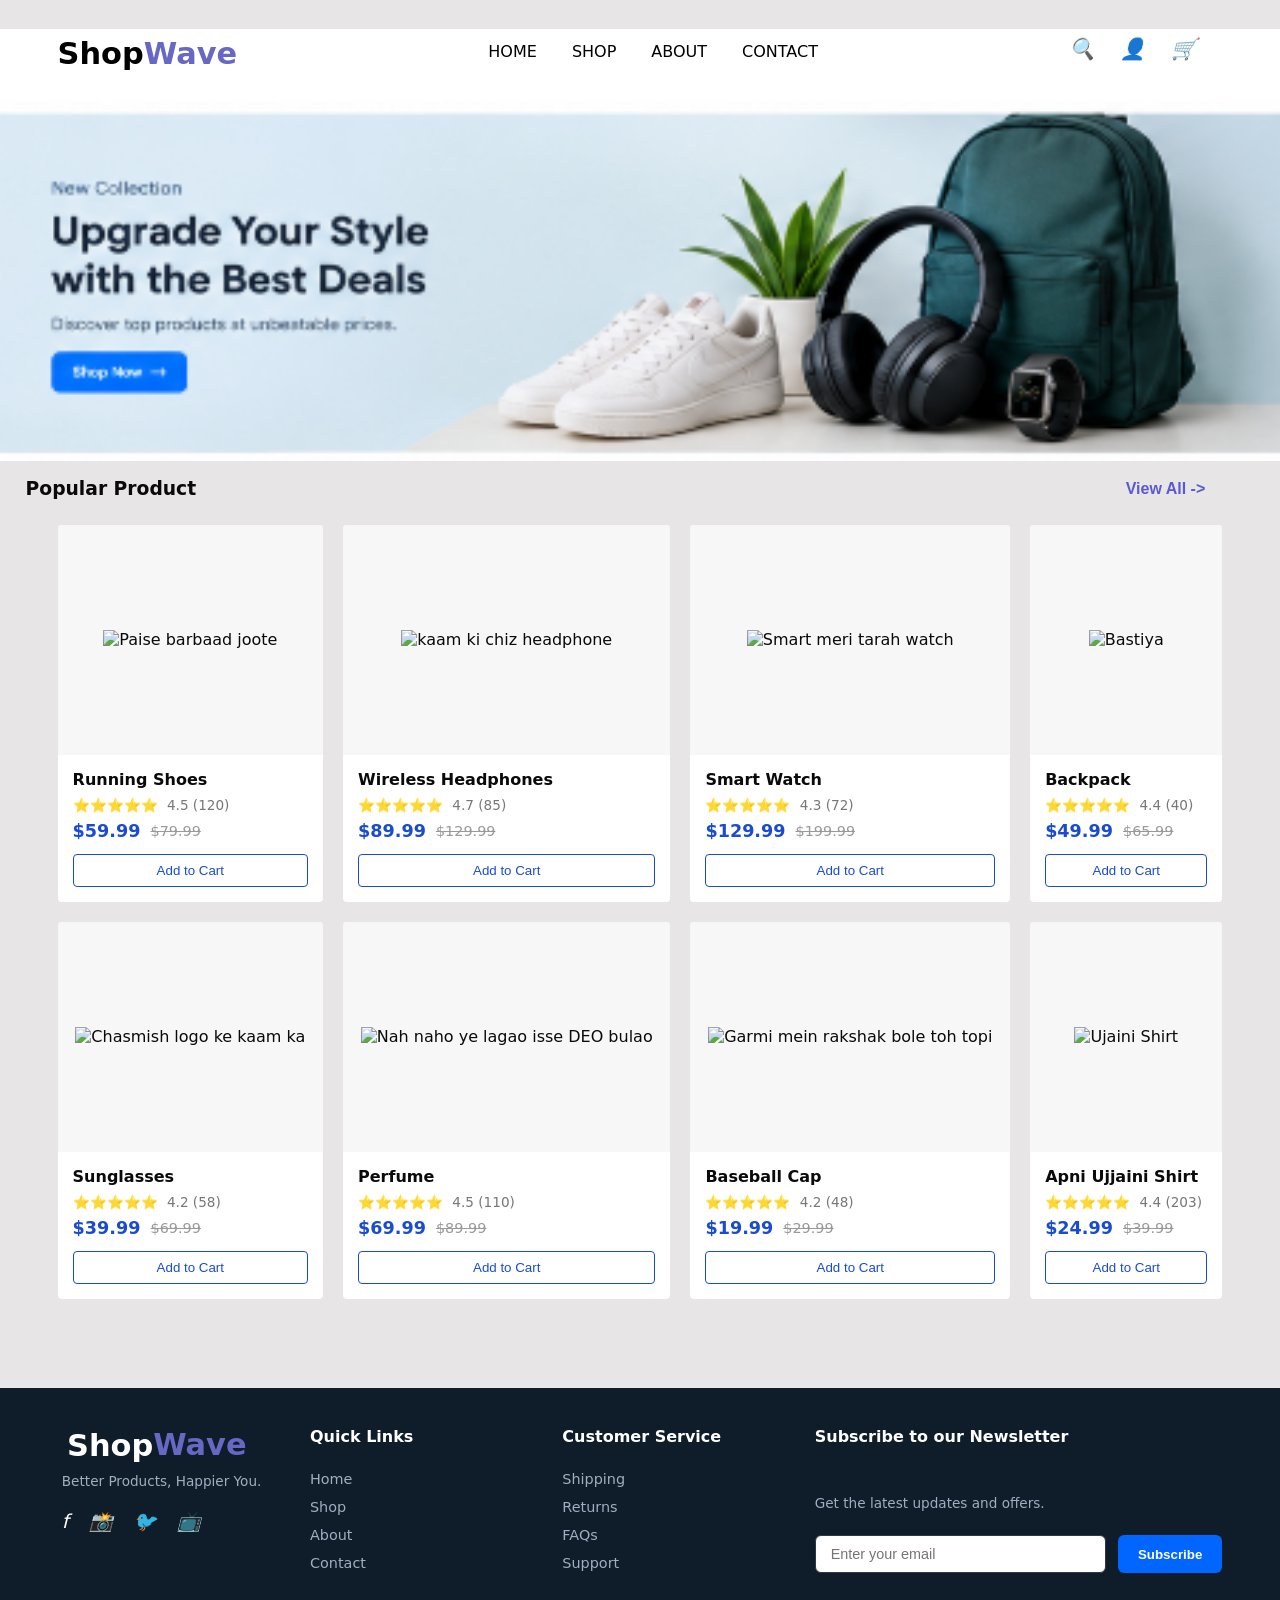
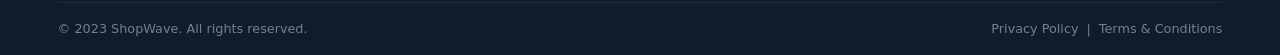
==== Project 3/E-com-web.html @ c9025f9a "Updated" ====
<!doctype html>
<html lang="en">
  <head>
    <meta charset="UTF-8" />
    <meta name="viewport" content="width=device-width, initial-scale=1.0" />
    <title>Shop Wave - HOME</title>
    <link rel="stylesheet" href="E-com-web.css" />
  </head>
  <body>
    <div>
      <div class="top_bar">
        <h3 style="color: black" class="shop">Shop</h3>
        <h3 style="color: #6767c4">Wave</h3>
        <nav class="nav_bar">
          <a href="">HOME</a>
          <a href="">SHOP</a>
          <a href="">ABOUT</a>
          <a href="">CONTACT</a>
        </nav>
        <div class="top_tags">
          <i>🔍</i>
          <i>👤</i>
          <i>🛒</i>
        </div>
      </div>
      <div class="centre-img">
        <img
          src="./Img related to this/main_photo.png"
          alt="Centre pic"
          class="centre-img"
        />
      </div>
      <div class="container">
        <h3>Popular Product</h3>
        <button>View All -></button>
      </div>
      <div class="product_container">
        <div class="product-grid">
          <!-- Card 1: Running Shoes -->
          <div class="product-card">
            <div class="product-img-box">
              <img
                src="./Img related to this/shoes.png"
                alt="Paise barbaad joote"
              />
            </div>
            <div class="product-info">
              <h4>Running Shoes</h4>
              <div class="rating">⭐⭐⭐⭐⭐ <span>4.5 (120)</span></div>
              <div class="price-box">
                <span class="new-price">$59.99</span>
                <span class="old-price">$79.99</span>
              </div>
              <button class="add-to-cart">Add to Cart</button>
            </div>
          </div>
          <!-- Card 2: Wireless Headphones -->
          <div class="product-card">
            <div class="product-img-box">
              <img
                src="./Img related to this/headphones.png"
                alt="kaam ki chiz headphone"
              />
            </div>
            <div class="product-info">
              <h4>Wireless Headphones</h4>
              <div class="rating">⭐⭐⭐⭐⭐ <span>4.7 (85)</span></div>
              <div class="price-box">
                <span class="new-price">$89.99</span>
                <span class="old-price">$129.99</span>
              </div>
              <button class="add-to-cart">Add to Cart</button>
            </div>
          </div>
          <!-- Card 3: Smart Watch -->
          <div class="product-card">
            <div class="product-img-box">
              <img
                src="./Img related to this/watch.png"
                alt="Smart meri tarah watch"
              />
            </div>
            <div class="product-info">
              <h4>Smart Watch</h4>
              <div class="rating">⭐⭐⭐⭐⭐ <span>4.3 (72)</span></div>
              <div class="price-box">
                <span class="new-price">$129.99</span>
                <span class="old-price">$199.99</span>
              </div>
              <button class="add-to-cart">Add to Cart</button>
            </div>
          </div>
          <!-- Card 4: Backpack -->
          <div class="product-card">
            <div class="product-img-box">
              <img src="./Img related to this/backpack.png" alt="Bastiya" />
            </div>
            <div class="product-info">
              <h4>Backpack</h4>
              <div class="rating">⭐⭐⭐⭐⭐ <span>4.4 (40)</span></div>
              <div class="price-box">
                <span class="new-price">$49.99</span>
                <span class="old-price">$65.99</span>
              </div>
              <button class="add-to-cart">Add to Cart</button>
            </div>
          </div>
          <!-- Card 5: Sunglass -->
          <div class="product-card">
            <div class="product-img-box">
              <img
                src="./Img related to this/watch.png"
                alt="Chasmish logo ke kaam ka"
              />
            </div>
            <div class="product-info">
              <h4>Sunglasses</h4>
              <div class="rating">⭐⭐⭐⭐⭐ <span>4.2 (58)</span></div>
              <div class="price-box">
                <span class="new-price">$39.99</span>
                <span class="old-price">$69.99</span>
              </div>
              <button class="add-to-cart">Add to Cart</button>
            </div>
          </div>
          <!-- Card 6: DEO -->
          <div class="product-card">
            <div class="product-img-box">
              <img
                src="./Img related to this/watch.png"
                alt="Nah naho ye lagao isse DEO bulao"
              />
            </div>
            <div class="product-info">
              <h4>Perfume</h4>
              <div class="rating">⭐⭐⭐⭐⭐ <span>4.5 (110)</span></div>
              <div class="price-box">
                <span class="new-price">$69.99</span>
                <span class="old-price">$89.99</span>
              </div>
              <button class="add-to-cart">Add to Cart</button>
            </div>
          </div>
          <!-- Card 7: Cap -->
          <div class="product-card">
            <div class="product-img-box">
              <img
                src="./Img related to this/watch.png"
                alt="Garmi mein rakshak bole toh topi"
              />
            </div>
            <div class="product-info">
              <h4>Baseball Cap</h4>
              <div class="rating">⭐⭐⭐⭐⭐ <span>4.2 (48)</span></div>
              <div class="price-box">
                <span class="new-price">$19.99</span>
                <span class="old-price">$29.99</span>
              </div>
              <button class="add-to-cart">Add to Cart</button>
            </div>
          </div>
          <!-- Card 8: Shirt -->
          <div class="product-card">
            <div class="product-img-box">
              <img src="./Img related to this/watch.png" alt="Ujaini Shirt" />
            </div>
            <div class="product-info">
              <h4>Apni Ujjaini Shirt</h4>
              <div class="rating">⭐⭐⭐⭐⭐ <span>4.4 (203)</span></div>
              <div class="price-box">
                <span class="new-price">$24.99</span>
                <span class="old-price">$39.99</span>
              </div>
              <button class="add-to-cart">Add to Cart</button>
            </div>
          </div>
        </div>
      </div>
      <div class="last-container">
        <footer class="footer_section">
          <div class="footer_top">
            <div class="footer_col">
              <div class="footer_brand">
                <h3 style="color: white" class="shop">Shop</h3>
                <h3 style="color: #6767c4">Wave</h3>
              </div>
              <p class="tagline">Better Products, Happier You.</p>
              <div class="social_tags">
                <i>f</i>
                <i>📸</i>
                <i>🐦</i>
                <i>📺</i>
              </div>
            </div>

            <div class="footer_col">
              <h4>Quick Links</h4>
              <nav class="footer_nav">
                <a href="">Home</a>
                <a href="">Shop</a>
                <a href="">About</a>
                <a href="">Contact</a>
              </nav>
            </div>

            <div class="footer_col">
              <h4>Customer Service</h4>
              <nav class="footer_nav">
                <a href="">Shipping</a>
                <a href="">Returns</a>
                <a href="">FAQs</a>
                <a href="">Support</a>
              </nav>
            </div>

            <div class="footer_col_large">
              <h4>Subscribe to our Newsletter</h4>
              <p class="sub_text">Get the latest updates and offers.</p>
              <div class="subscribe_form">
                <input type="email" placeholder="Enter your email" />
                <button>Subscribe</button>
              </div>
            </div>
          </div>

          <div class="footer_bottom">
            <p>© 2023 ShopWave. All rights reserved.</p>
            <div class="bottom_links">
              <a href="">Privacy Policy</a>
              <span>|</span>
              <a href="">Terms & Conditions</a>
            </div>
          </div>
        </footer>
      </div>
    </div>
  </body>
</html>
---- Project 3/E-com-web.css ----
* {
  margin: 0;
  padding: 0;
}

body {
  font-family:
    system-ui,
    -apple-system,
    BlinkMacSystemFont,
    "Segoe UI",
    Roboto,
    Oxygen,
    Ubuntu,
    Cantarell,
    "Open Sans",
    "Helvetica Neue",
    sans-serif;
  color: #0a0a0a;
  background: #e7e5e5;
  overflow-x: hidden;
}

.top_bar {
  margin-top: 2.3%;
  height: 8vh;
  display: flex;
  background-color: #fff;
}

.shop {
  font-size: 1.9rem;
  margin-top: 0.5%;
  margin-left: 4.5%;
}

.top_bar > h3 {
  font-size: 1.9rem;
  margin-top: 0.5%;
}

.nav_bar {
  margin-top: 1%;
  display: flex;
  justify-content: center;
  width: 65%;
  gap: 35px;
}

.nav_bar > a {
  color: #000;
  text-decoration: none;
  cursor: pointer;
}

.top_tags {
  font-size: 1.3rem;
  margin-top: 0.6%;
  display: flex;
  display: flex;
  gap: 25px;
}

.top_tags > i {
  cursor: pointer;
}

.centre-img {
  width: 100%;
  height: 40vh;
}

.container {
  margin-top: 1.3%;
  margin-left: 2%;
  display: flex;
  width: 100%;
  justify-content: space-between;
  align-items: center;
  width: 96%;
}

.container > button {
  margin-left: auto;
  margin-right: 4%;
  border: none;
  background: none;
  box-shadow: none;
  color: #5a5ad2;
  font-weight: bold;
  font-size: 1rem;
  cursor: pointer;
}

.product-grid {
  display: grid;
  grid-template-areas: "350px 350px 350px 350px";
  gap: 20px;
  padding: 2% 4.5%;
  background: #e7e5e5;
}

.product-card {
  background-color: #fff;
  border-radius: 4px;
  overflow: hidden;
  display: flex;
  flex-direction: column;
}

.product-img-box {
  background-color: #f7f7f7;
  height: 200px;
  display: flex;
  justify-content: center;
  align-items: center;
  padding: 15px;
}

.product-img-box img {
  max-width: 100%;
  max-height: 100%;
  object-fit: contain;
}

.product-info {
  padding: 15px;
  display: flex;
  flex-direction: column;
  gap: 8px;
}

.product-info h4 {
  font-size: 1rem;
  font-weight: 600;
  color: #0a0a0a;
}

.rating {
  font-size: 0.85rem;
  color: #ffa500;
}

.rating span {
  color: #777;
  margin-left: 5px;
}

.price-box {
  display: flex;
  gap: 10px;
  align-items: center;
}

.new-price {
  font-weight: bold;
  color: #1a4cd2;
  font-size: 1.1rem;
}

.old-price {
  color: #999;
  text-decoration: line-through;
  font-size: 0.9rem;
}

.add-to-cart {
  background: transparent;
  border: 1px solid #1a4cd2;
  color: #1a4cd2;
  padding: 8px 0;
  border-radius: 4px;
  cursor: pointer;
  font-weight: 500;
  width: 100%;
  margin-top: 5px;
  transition: all 0.2s ease;
}

.add-to-cart:hover {
  background-color: #1a4cd2;
  color: #fff;
}

.footer_section {
  background-color: #0f1c2a; 
  color: #fff;
  padding: 3% 4.5% 1.5% 4.5%; 
  margin-top: 5%;
}

.footer_top {
  display: flex;
  justify-content: space-between;
  width: 100%;
  border-bottom: 1px solid #1f2d3d; 
  padding-bottom: 2.5%;
}

.footer_col {
  display: flex;
  flex-direction: column;
  width: 18%;
}

.footer_col_large {
  display: flex;
  flex-direction: column;
  width: 35%;
}

.footer_brand {
  display: flex;
  height: auto;
}

.footer_brand > h3 {
  font-size: 1.9rem;
}

.tagline {
  font-size: 0.85rem;
  color: #a0aec0;
  margin-top: 5%;
  margin-left: 2%;
}

/* Social Icon Row */
.social_tags {
  font-size: 1.2rem;
  margin-top: 10%;
  margin-left: 2%;
  display: flex;
  gap: 20px;
}

.social_tags > i {
  cursor: pointer;
  color: #fff;
}

.footer_top h4 {
  font-size: 1rem;
  font-weight: 600;
  margin-bottom: 12%;
  color: #fff;
}

.footer_nav {
  display: flex;
  flex-direction: column;
  gap: 12px;
}

.footer_nav > a {
  color: #a0aec0;
  text-decoration: none;
  font-size: 0.9rem;
  cursor: pointer;
}

.footer_nav > a:hover {
  color: #fff;
}

.sub_text {
  font-size: 0.85rem;
  color: #a0aec0;
  margin-bottom: 6%;
}

.subscribe_form {
  display: flex;
  gap: 12px;
  width: 100%;
}

.subscribe_form > input {
  padding: 10px 15px;
  border-radius: 6px;
  border: 1px solid #2d3748;
  background-color: #fff;
  width: 65%;
  font-size: 0.9rem;
}

.subscribe_form > button {
  background-color: #0066ff;
  color: #fff;
  border: none;
  padding: 10px 20px;
  border-radius: 6px;
  font-weight: bold;
  cursor: pointer;
}

.footer_bottom {
  display: flex;
  justify-content: space-between;
  margin-top: 1.5%;
  font-size: 0.8rem;
  color: #718096;
}

.bottom_links {
  display: flex;
  gap: 8px;
}

.bottom_links > a {
  color: #718096;
  text-decoration: none;
}

.bottom_links > a:hover {
  color: #fff;
}
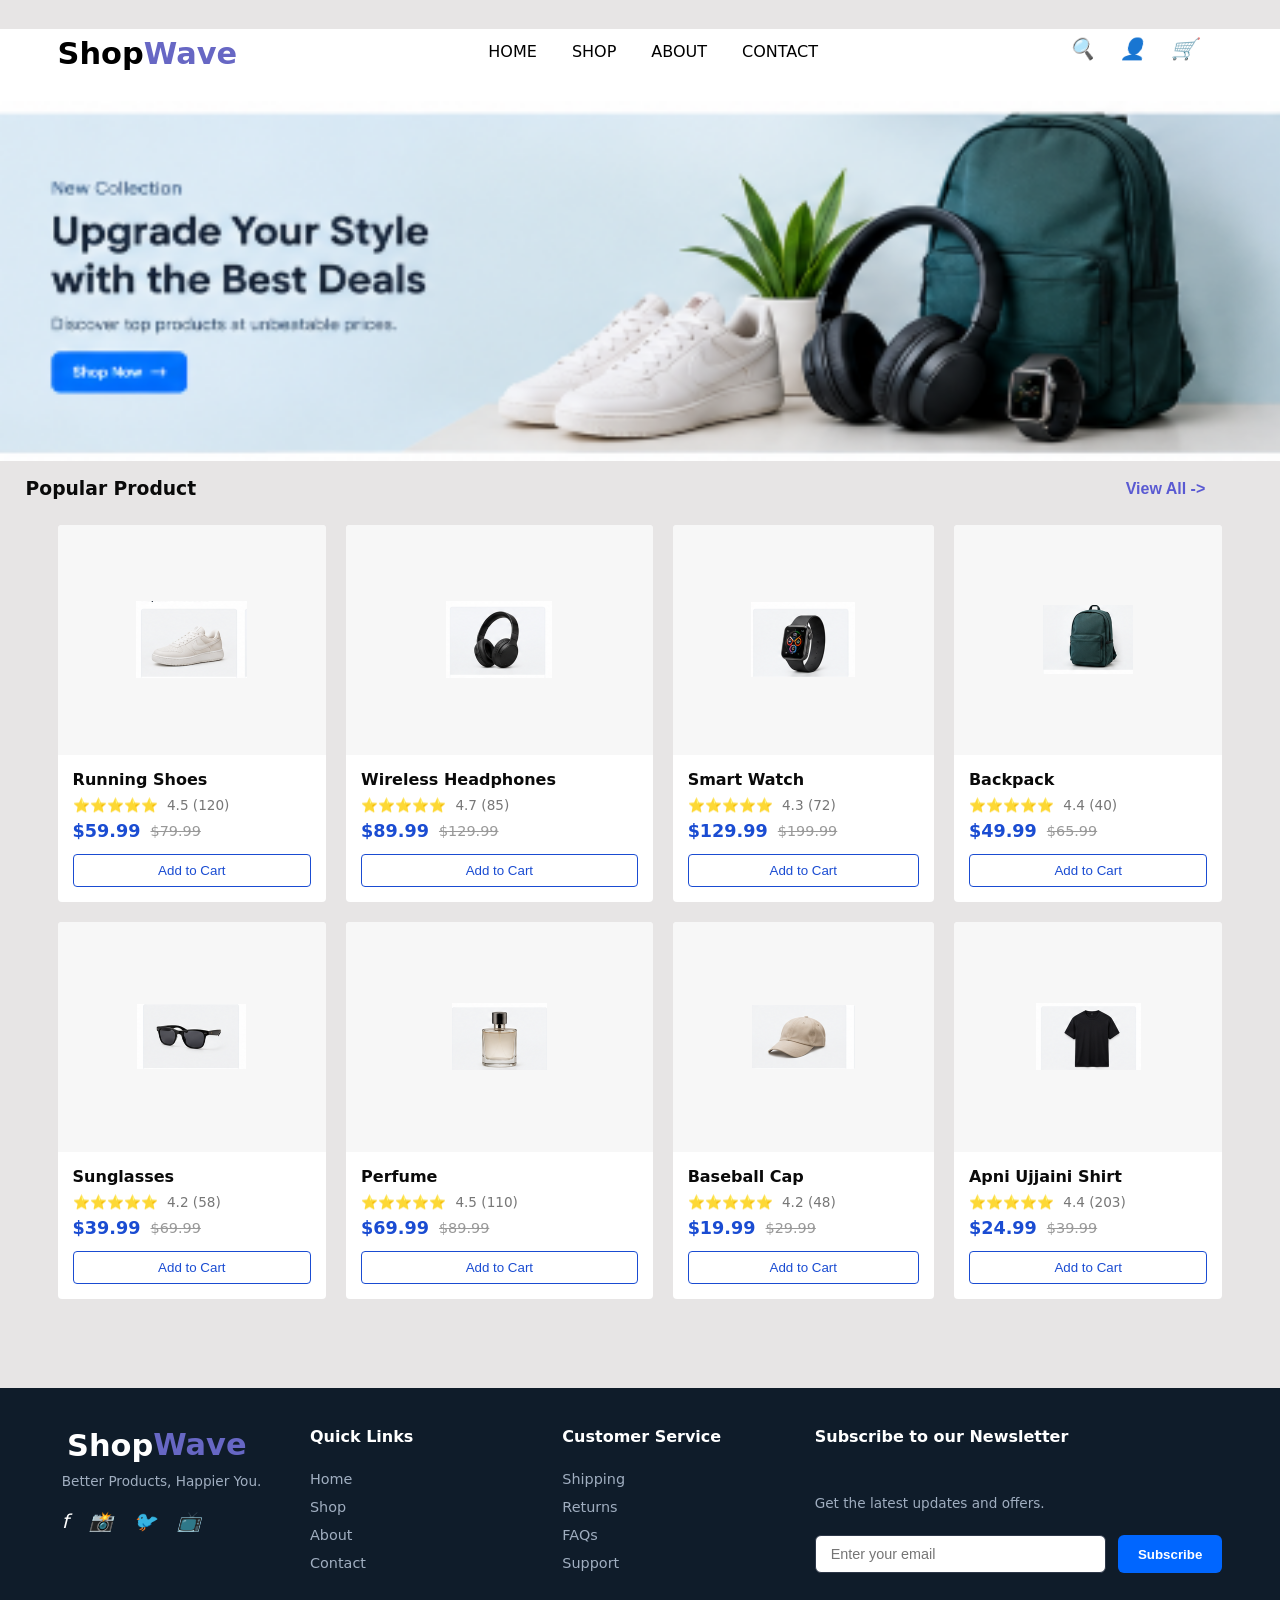
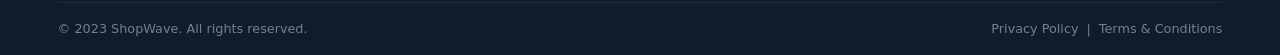
==== commit 38947e83: "Added imgs" ====
--- a/Project 3/E-com-web.html
+++ b/Project 3/E-com-web.html
@@ -40,7 +40,7 @@
           <div class="product-card">
             <div class="product-img-box">
               <img
-                src="./Img related to this/shoes.png"
+                src="./Img related to this/E-commerce products/shoes.png"
                 alt="Paise barbaad joote"
               />
             </div>
@@ -58,7 +58,7 @@
           <div class="product-card">
             <div class="product-img-box">
               <img
-                src="./Img related to this/headphones.png"
+                src="./Img related to this/E-commerce products/headphone.png"
                 alt="kaam ki chiz headphone"
               />
             </div>
@@ -76,7 +76,7 @@
           <div class="product-card">
             <div class="product-img-box">
               <img
-                src="./Img related to this/watch.png"
+                src="./Img related to this/E-commerce products/smart_watch.png"
                 alt="Smart meri tarah watch"
               />
             </div>
@@ -93,7 +93,10 @@
           <!-- Card 4: Backpack -->
           <div class="product-card">
             <div class="product-img-box">
-              <img src="./Img related to this/backpack.png" alt="Bastiya" />
+              <img
+                src="./Img related to this/E-commerce products/bag.png"
+                alt="Bastiya"
+              />
             </div>
             <div class="product-info">
               <h4>Backpack</h4>
@@ -109,7 +112,7 @@
           <div class="product-card">
             <div class="product-img-box">
               <img
-                src="./Img related to this/watch.png"
+                src="./Img related to this/E-commerce products/Glasses.png"
                 alt="Chasmish logo ke kaam ka"
               />
             </div>
@@ -127,7 +130,7 @@
           <div class="product-card">
             <div class="product-img-box">
               <img
-                src="./Img related to this/watch.png"
+                src="./Img related to this/E-commerce products/deo.png"
                 alt="Nah naho ye lagao isse DEO bulao"
               />
             </div>
@@ -145,7 +148,7 @@
           <div class="product-card">
             <div class="product-img-box">
               <img
-                src="./Img related to this/watch.png"
+                src="./Img related to this/E-commerce products/cap.png"
                 alt="Garmi mein rakshak bole toh topi"
               />
             </div>
@@ -162,7 +165,10 @@
           <!-- Card 8: Shirt -->
           <div class="product-card">
             <div class="product-img-box">
-              <img src="./Img related to this/watch.png" alt="Ujaini Shirt" />
+              <img
+                src="./Img related to this/E-commerce products/shirt.png"
+                alt="Ujaini Shirt"
+              />
             </div>
             <div class="product-info">
               <h4>Apni Ujjaini Shirt</h4>
